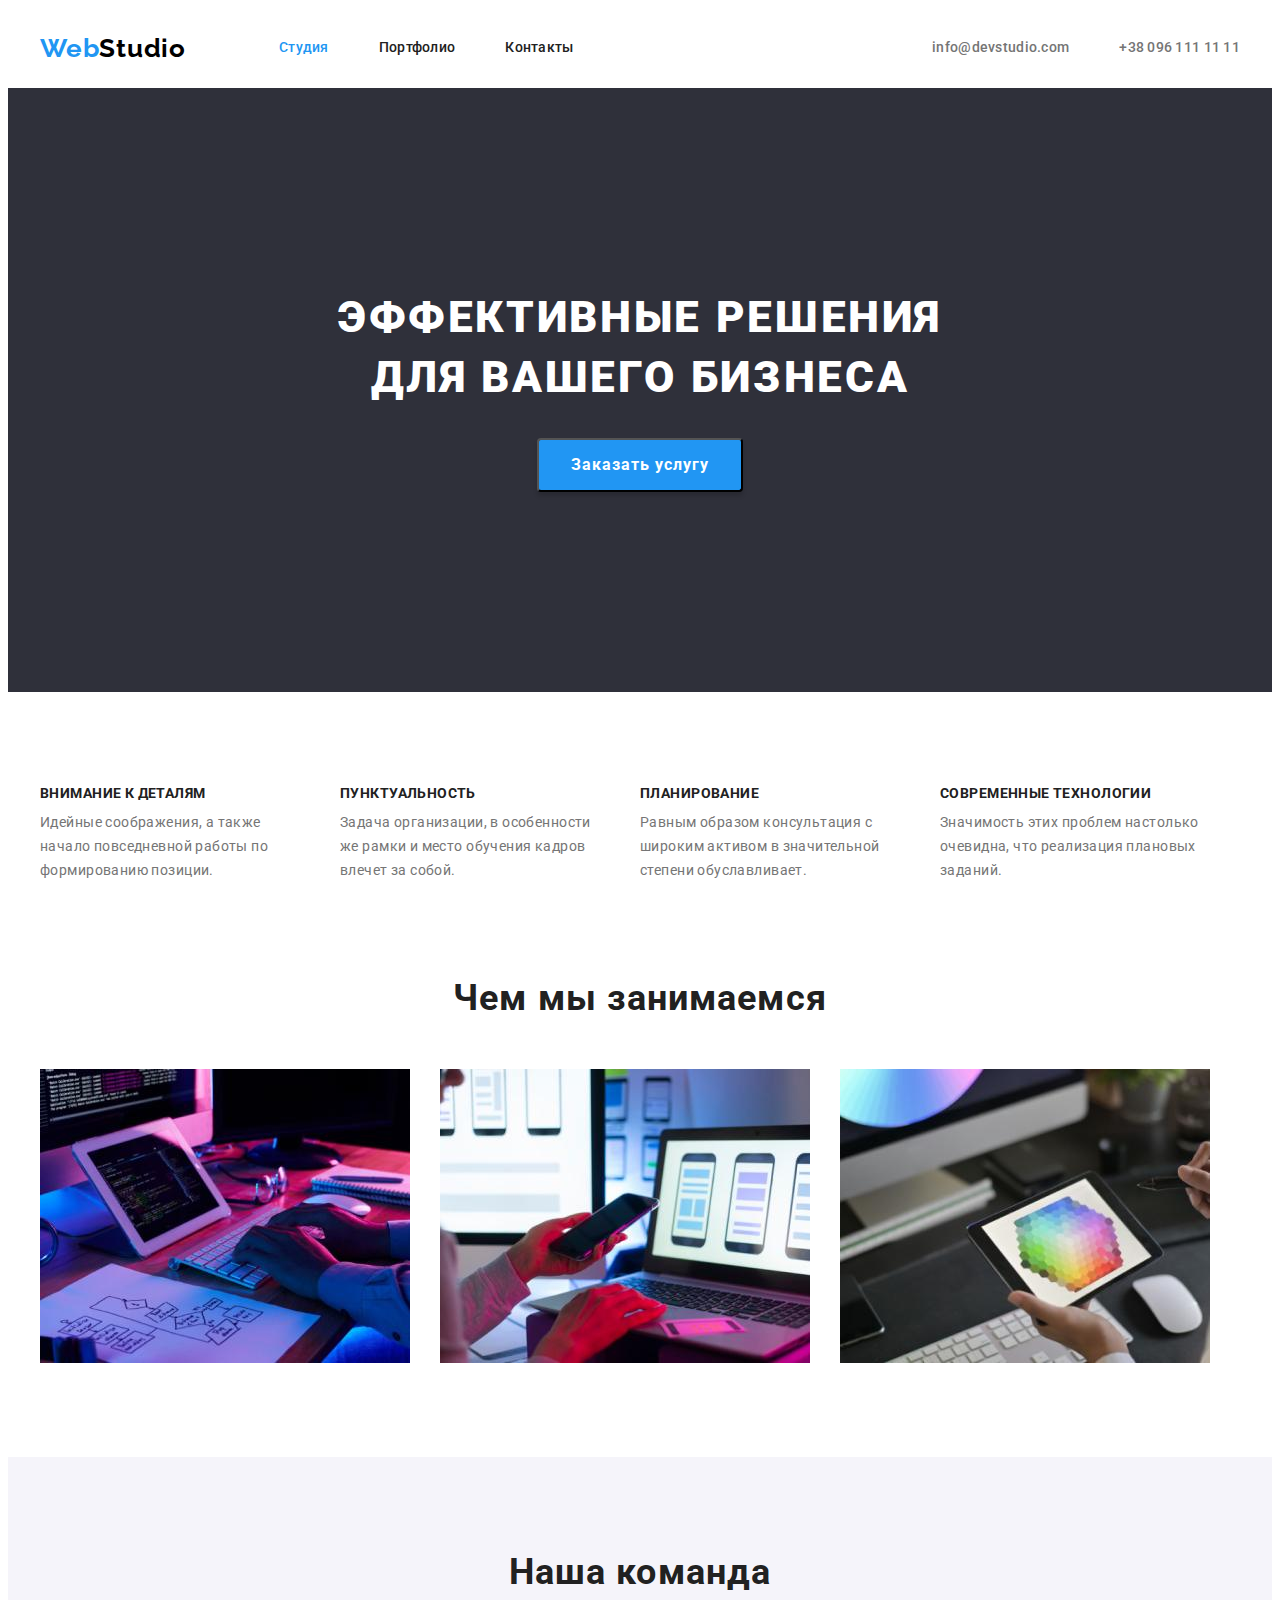
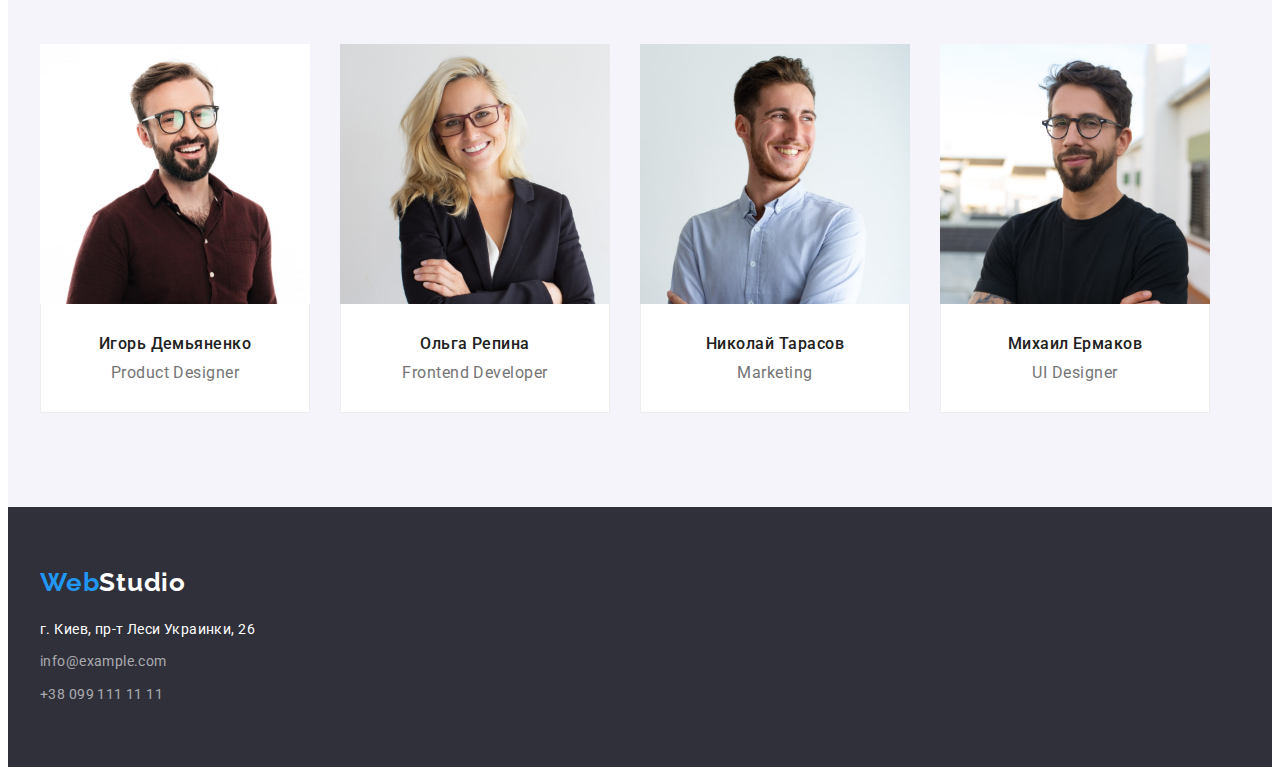
==== index.html @ d0dc1fa3 "add files" ====
<!DOCTYPE html>
<html lang="ru">
<head>
    <meta charset="UTF-8">
    <meta http-equiv="X-UA-Compatible" content="IE=edge">
    <meta name="viewport" content="width=device-width, initial-scale=1.0">
    <title>Document</title>
    <link rel="preconnect" href="https://fonts.googleapis.com">
    <link rel="preconnect" href="https://fonts.gstatic.com" crossorigin>
    <link href="https://fonts.googleapis.com/css2?family=Raleway:wght@700&family=Roboto:wght@400;500;700;900&display=swap" rel="stylesheet">
    <link rel="stylesheet" href="https://cdnjs.cloudflare.com/ajax/libs/modern-normalize/1.1.0/modern-normalize.min.css" integrity="sha512-wpPYUAdjBVSE4KJnH1VR1HeZfpl1ub8YT/NKx4PuQ5NmX2tKuGu6U/JRp5y+Y8XG2tV+wKQpNHVUX03MfMFn9Q==" crossorigin="anonymous" referrerpolicy="no-referrer" />
    <link rel="stylesheet" href="css/styles.css">
</head>
<body>


<!---------------------HEADER---------------------------->


    <header class="header">
        <div class="container header-container">
        <nav class="header-nav">
            <a class="header-logo link" lang="en" href="./"><span class="logo-web">Web</span>Studio</a>
            <ul class="header-list list">
                <li class="header-item">
                    <a class="header-link link current" href="./index.html">Студия</a></li>
                <li class="header-item">
                    <a class="header-link link" href="./portfolio.html">Портфолио</a></li>
                <li class="header-item">
                    <a class="header-link link" href="#0">Контакты</a></li>
            </ul>
        </nav>
        <ul class="list header-adress">
            <li class="header-contacts">
                <a class="header-mail link" href="mailto:info@devstudio.com">info@devstudio.com</a>
            </li>
            <li class="header-contacts">
                <a class="header-tel link" href="tel:+380961111111">+38 096 111 11 11</a>
            </li>
        </ul>
        </div>
    </header>


<!---------------------HERO---------------------------->


<main>
        <section class="hero">
            <div class="container">
                <h1 class="hero-title">Эффективные решения для вашего бизнеса</h1>
                <button class="hero-btn" type="button"><span class="hero-btn-text">Заказать услугу</span></button>
            </div>
        </section>

<!---------------------PECULIARITIES---------------------------->

    <section class="pecu">
        <div class="container">
        <h2 class="visually-hidden">Особенности</h2>
                <ul class="pecu-box list">
                    <li class="pecu-details">
                        <h3 class="pecu-subtitle">Внимание к деталям</h3>
                        <p class="pecu-text">Идейные соображения, а также начало повседневной работы по формированию позиции.</p>
                    </li>
                    <li class="pecu-details">
                        <h3 class="pecu-subtitle">Пунктуальность</h3>
                        <p class="pecu-text">Задача организации, в особенности же рамки и место обучения кадров влечет за собой.</p>
                    </li>
                    <li class="pecu-details">
                        <h3 class="pecu-subtitle">Планирование</h3>
                        <p class="pecu-text">Равным образом консультация с широким активом в значительной степени обуславливает.</p>
                    </li>
                    <li class="pecu-details">
                        <h3 class="pecu-subtitle">Современные технологии</h3>
                        <p class="pecu-text">Значимость этих проблем настолько очевидна, что реализация плановых заданий.</p>
                    </li>
                </ul>
        </div>
    </section>

    <section class="classes">
        <div class="container">
            <h2 class="pecu-title">Чем мы занимаемся</h2>
            <ul class="pecu-photo list">
                <li class="pecu-item">
                    <img src="./images/box1.jpg" alt="Примеры робот"
                    width="370"
                    height="294">
                </li>
                <li class="pecu-item">
                    <img src="./images/box2.jpg" alt="Примеры робот"
                    width="370"
                    height="294">
                </li>
                <li class="pecu-item">
                    <img src="./images/box3.jpg" alt="Примеры робот"
                    width="370"
                    height="294">
                </li>
            </ul>
        </div>
    </section>

<!---------------------TEAM---------------------------->

    <section class="team">
        <div class="container">
            <h2 class="team-title">Наша команда</h2>
            <!-- <div class="team-items"> -->
            <ul class="team-list list">
                <li class="team-photo">
                    <img src="./images/team-card-1.jpg" alt="Фото команды"
                    width="270"
                    height="260">
                    <div class="team-box">
                        <h3 class="team-subtitle">Игорь Демьяненко</h3>
                        <p class="team-text" lang="eu">Product Designer</p>
                    </div>
                </li>
                <li class="team-photo">
                    <img src="./images/team-card-2.jpg" alt="Фото команды"
                    width="270"
                    height="260">
                    <div class="team-box">
                        <h3 class="team-subtitle">Ольга Репина</h3>
                        <p class="team-text" lang="eu">Frontend Developer</p>
                    </div>
                </li>
                <li class="team-photo">
                    <img src="./images/team-card-3.jpg" alt="Фото команды"
                    width="270"
                    height="260">
                    <div class="team-box">
                        <h3 class="team-subtitle">Николай Тарасов</h3>
                        <p class="team-text" lang="eu">Marketing</p>
                    </div>
                </li>
                <li class="team-photo">
                    <img src="./images/team-card-4.jpg" alt="Фото команды"
                    width="270"
                    height="260">
                    <div class="team-box">
                        <h3 class="team-subtitle">Михаил Ермаков</h3>
                        <p class="team-text" lang="eu">UI Designer</p>
                    </div>
                </li>
            </ul>
            <!-- </div> -->
        </div>
    </section>
</main>

<!---------------------FOOTER---------------------------->

<footer class="footer">
    <div class="container footer-container">
        <a class="footer-logo link" lang="en" href="./"><span class="logo-web">Web</span>Studio</a>
        <address>
            <ul class="footer-address list">
                <li class="footer-items">
                    <a class="footer-map link" href="https://goo.gl/maps/rfm62vgh137MeAdR9"
                    target="_blank" rel="noopener noreferrer"
                    >г. Киев, пр-т Леси Украинки, 26</a>
                </li>
                <li class="footer-items">
                    <a class="footer-mail link" href="mailto:info@example.com">info@example.com</a>
                </li>
                <li class="footer-items">
                    <a class="footer-tel link" href="tel:+380991111111">+38 099 111 11 11</a>
                </li>
            </ul>
        </address>
    </div>
</footer>
</body>
</html>
---- css/styles.css ----
:root {
    --main-title-color: #212121;
    --second-title-color: #212121;
    --main-text-color: #757575;
    --accent-color: #2196F3;
    --border-color: #EEEEEE;
    --white-color: #FFFFFF;
}

p, h1, h2, h3, h4, h5, h6 {
    margin: 0;
}

ul {
    margin: 0;
    padding: 0;
}

img {
    display: block;
}

.container {
    width: 1200px;
    padding-left: 15px;
    padding-right: 15px;
    margin: 0 auto;
}

body {
    font-family: "Roboto", sans-serif;
}

.list {
    list-style: none;
}

.link {
    text-decoration: none;
}

.visually-hidden {
    position: absolute;
    white-space: nowrap;
    width: 1px;
    height: 1px;
    overflow: hidden;
    border: 0;
    padding: 0;
    clip: rect(0 0 0 0);
    clip-path: inset(50%);
    margin: -1px;
}


/* -----------------------HEADER--------------------- */

.header-nav {
    display: flex;
    align-items: center;
}

.header-container {
    display: flex;
}

.header-adress {
    display: flex;
    align-items: center;
    margin-left: auto;
}

.header-logo {
    margin-right: 93px;
    font-family: Raleway;
    font-weight: 700;
    font-size: 26px;
    line-height: 1.19;
    letter-spacing: 0.03em;
    color: #000000;
}

.logo-web {
    color: #2196F3;
}

.header-item:not(:last-child) {
    margin-right: 50px;
}

.header-list {
    display: flex;
    font-weight: 500;
    font-size: 14px;
    line-height: 1.14;
    letter-spacing: 0.02em;
    color: var(--second-title-color);
}

.header-link {
    font-weight: 500;
    font-size: 14px;
    line-height: 1.14;
    letter-spacing: 0.02em;
    color: var(--second-title-color);
    display: block;
    padding-top: 32px;
    padding-bottom: 32px;
}

.header-link.current {
    color: var(--accent-color);
}

.header-link:hover,
.header-link:focus {
    color: var(--accent-color);
}

.header-contacts:not(:last-child) {
    margin-right: 50px;
}

.header-mail {
    font-style: normal;
    font-weight: 500;
    font-size: 14px;
    line-height: 1.14;
    letter-spacing: 0.02em;
    color: var(--main-text-color);
    display: block;
    padding-top: 32px;
    padding-bottom: 32px;
}

.header-mail:hover,
.header-mail:focus {
    color: var(--accent-color);
}

.header-tel {
    font-style: normal;
    font-weight: 500;
    font-size: 14px;
    line-height: 1.14;
    letter-spacing: 0.02em;
    color: var(--main-text-color);
    display: block;
    padding-top: 32px;
    padding-bottom: 32px;
}

.header-tel:hover,
.header-tel:focus {
    color: var(--accent-color);
}

    
/* -----------------------HERO--------------------- */


.hero {
    background-color: #2F303A;
    padding-top: 200px;
    padding-bottom: 200px;
    text-align: center;
}

.hero-title {
    width: 696px;
    margin: 0 auto;
    margin-bottom: 30px;
    font-weight: 900;
    font-size: 44px;
    line-height: 1.36;
    text-align: center;
    letter-spacing: 0.06em;
    text-transform: uppercase;
    color: var(--white-color);
}

.hero-btn {
    padding: 10px 32px;
    font-family: inherit;
    cursor: pointer;
    background: #2196F3;
    box-shadow: 0px 4px 4px rgba(0, 0, 0, 0.15);
    border-radius: 4px;
}

.hero-btn-text {
    font-weight: 700;
    font-size: 16px;
    line-height: 1.87;
    align-items: center;
    text-align: center;
    letter-spacing: 0.06em;
    color: var(--white-color);
}

.hero-btn:hover,
.hero-btn:focus {
    background: #188CE8;
}


/* -----------------------PECULIARITIES--------------------- */

.pecu {
    padding-top: 94px;
}

.pecu-box {
    display: flex;
    flex-direction: row;
}

.pecu-box:not(:last-child) {
    margin-right: 30px;
}

.pecu-details {
    width: 270px;
}

.pecu-details:not(:last-child) {
    margin-right: 30px;
}

.pecu-subtitle {
    margin-bottom: 10px;
    font-weight: 700;
    font-size: 14px;
    line-height: 1.14;
    letter-spacing: 0.03em;
    text-transform: uppercase;
    color: var(--second-title-color);
}

.pecu-text {
    font-weight: 400;
    font-size: 14px;
    line-height: 1.71;
    letter-spacing: 0.03em;
    color: var(--main-text-color);
}

.classes {
    padding-top: 94px;
    padding-bottom: 94px;
}
.pecu-title {
    margin-bottom: 50px;
    font-weight: 700;
    font-size: 36px;
    line-height: 1.17;
    text-align: center;
    letter-spacing: 0.03em;
    color: var(--main-title-color);
}

.pecu-photo {
    display: flex;
}

.pecu-item:not(:last-child) {
    margin-right: 30px;
}

/* -----------------------TEAM--------------------- */


.team {
    background-color: #F5F4FA;
    padding-top: 94px;
    padding-bottom: 94px;
}

.team-title {
    align-items: center;
    font-weight: bold;
    font-size: 36px;
    line-height: 1.17;
    text-align: center;
    letter-spacing: 0.03em;
    color: var(--main-title-color);
    margin-bottom: 50px;
}

.team-list {
    display: flex;
}

.team-photo {
    width: 270px;
    background: var(--white-color);

}

.team-photo:not(:last-child) {
    margin-right: 30px;
}

.team-box {
    padding-top: 30px;
    padding-bottom: 30px;
    flex-direction: column;
    border-left: 1px solid var(--border-color);
    border-right: 1px solid var(--border-color);
    border-bottom: 1px solid var(--border-color);
}

.team-subtitle {
    text-align: center;
    margin-bottom: 10px;
    font-weight: 500;
    font-size: 16px;
    line-height: 1.19;
    letter-spacing: 0.03em;
    color: var(--second-title-color);
}

.team-text {
    text-align: center;
    font-weight: 400;
    font-size: 16px;
    line-height: 1.19;
    letter-spacing: 0.03em;
    color: var(--main-text-color);
}


/* -----------------------FOOTER--------------------- */


footer { 
    background: #2F303A;
    padding-top: 60px;
    padding-bottom: 60px;
}

.footer-logo {
    display: block;
    margin-bottom: 20px;
    font-family: Raleway;
    font-weight: 700;
    font-size: 26px;
    line-height: 1.19;
    letter-spacing: 0.03em;
    color: var(--white-color);
}

.logo-web {
    font-family: Raleway;
    font-weight: 700;
    font-size: 26px;
    line-height: 1.19;
    letter-spacing: 0.03em;
    color: #2196F3;
}

.footer-address a:hover,
.footer-address a:focus {
    color: var(--accent-color);
}

.footer-items:not(:last-child) {
    margin-bottom: 9px;
}

.footer-map {
    font-style: normal;
    font-weight: 400;
    font-size: 14px;
    line-height: 1.71;
    letter-spacing: 0.03em;
    color: var(--white-color);
}

.footer-mail {
    font-style: normal;
    font-weight: 400;
    font-size: 14px;
    line-height: 1.71;
    letter-spacing: 0.03em;
    color: rgba(255, 255, 255, 0.6);
}

.footer-tel {
    font-style: normal;
    font-weight: 400;
    font-size: 14px;
    line-height: 1.71;
    letter-spacing: 0.03em;
    color: rgba(255, 255, 255, 0.6);
}


/* -----------------------LIST TWO--------------------- */
/* -----------------------PORTFOLIO--------------------- */

.portfolio {
    padding-top: 94px;
    padding-bottom: 94px;
}

.portfolio-list {
    display: flex;
    justify-content: center;
    margin-bottom: 50px;
}

.btn-item:not(:last-child) {
    margin-right: 8px;
}
.portfolio-btn {
    padding: 6px 22px;
    font-family: inherit;
    cursor: pointer;
    background: #F5F4FA;
    border-radius: 4px;

    font-weight: 500;
    font-size: 16px;
    line-height: 1.62;
    text-align: center;
    letter-spacing: 0.03em;
    color: #212121;
}

.portfolio-btn:hover,
.portfolio-btn:focus {
    background: var(--accent-color);
    color: var(--white-color);
}

.portfolio-photo-list {
    display: flex;
    flex-wrap: wrap;
    margin-top: -30px;
    margin-left: -30px;
}

.portfolio-photo {
    flex-basis: calc((100% - 3 * 30px) / 3);
    margin-top: 30px;
    margin-left: 30px;
    width: 370px;
    background: var(--white-color);
}

.portfolio-items {
    padding: 24px 20px;
    border-left: 1px solid var(--border-color);
    border-right: 1px solid var(--border-color);
    border-bottom: 1px solid var(--border-color);
}

.portfolio-title {
    font-weight: 700;
    font-size: 18px;
    line-height: 2;
    letter-spacing: 0.06em;
    color:var(--main-title-color);
}

.portfolio-text {
    margin-top: 4px;
    font-weight: 400;
    font-size: 16px;
    line-height: 1.87;
    letter-spacing: 0.03em;
    color: var(--main-text-color);
}
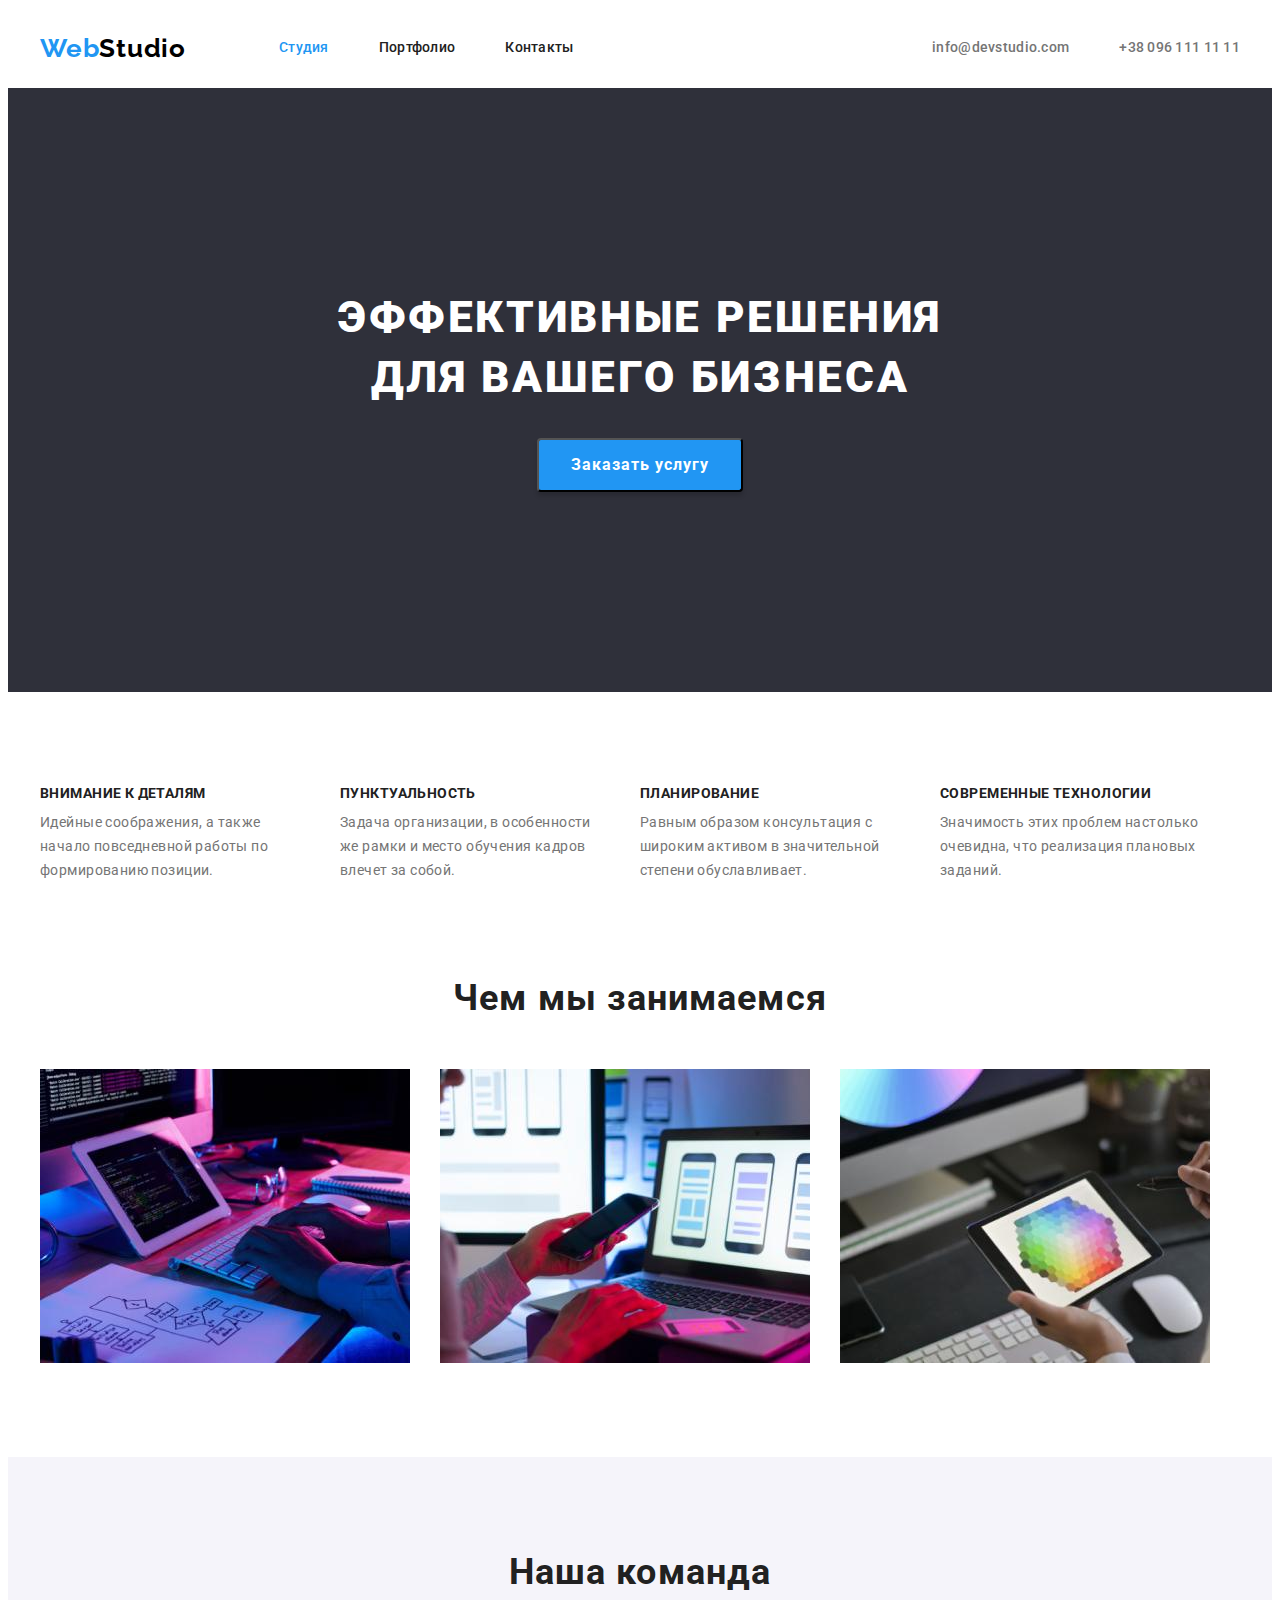
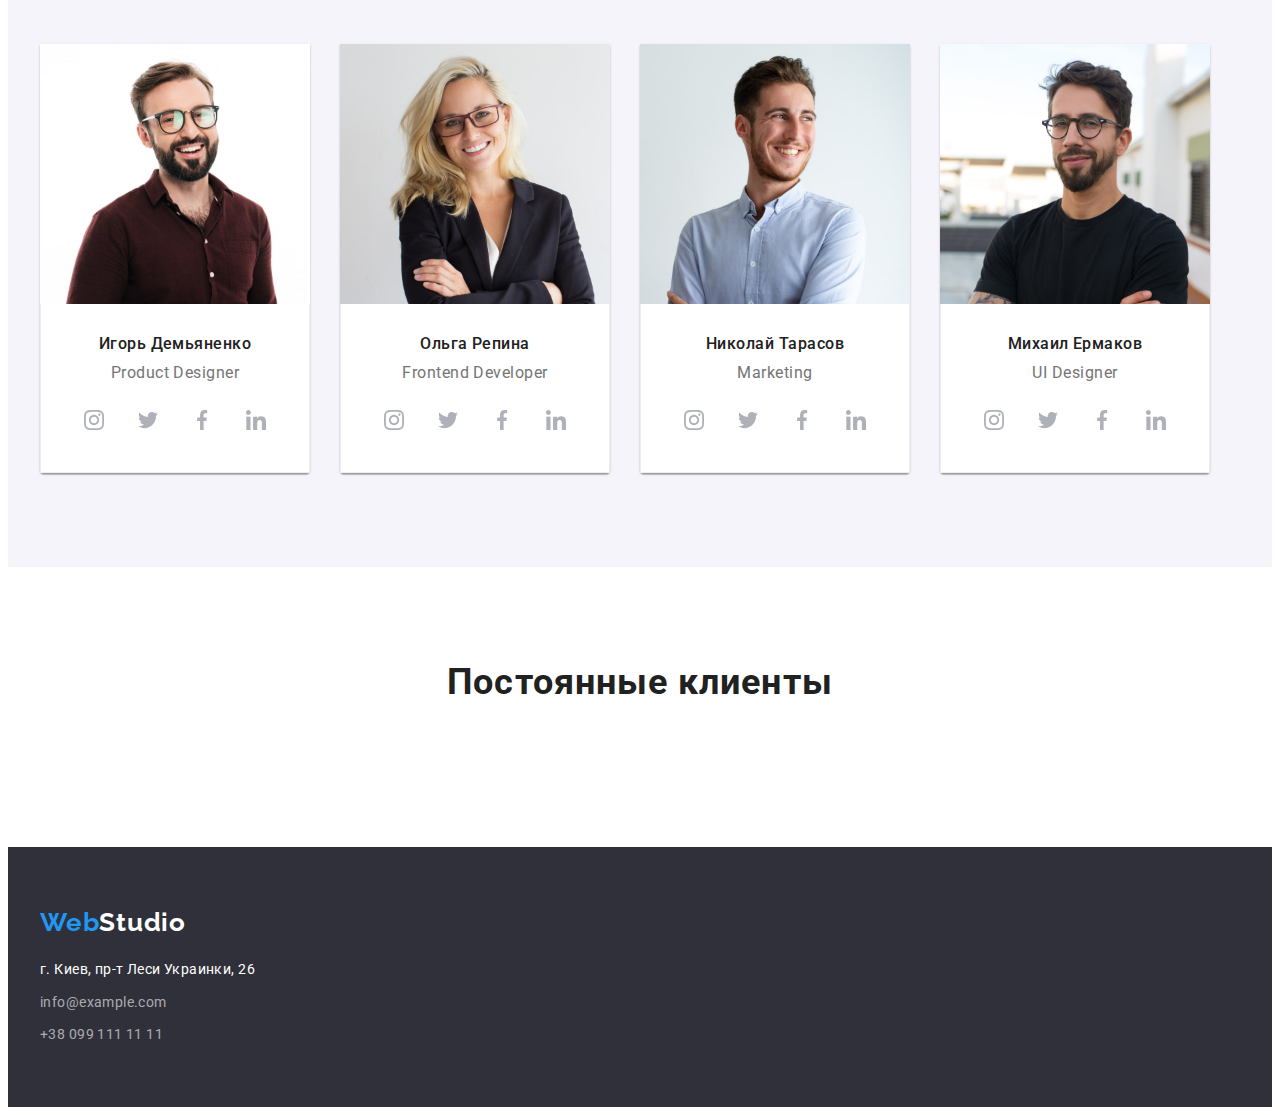
==== commit b3618081: "add social icon" ====
--- a/index.html
+++ b/index.html
@@ -107,7 +107,6 @@
     <section class="team">
         <div class="container">
             <h2 class="team-title">Наша команда</h2>
-            <!-- <div class="team-items"> -->
             <ul class="team-list list">
                 <li class="team-photo">
                     <img src="./images/team-card-1.jpg" alt="Фото команды"
@@ -116,6 +115,36 @@
                     <div class="team-box">
                         <h3 class="team-subtitle">Игорь Демьяненко</h3>
                         <p class="team-text" lang="eu">Product Designer</p>
+                        <ul class="team-social-list list">
+                            <li class="team-social-item">
+                                <a href="" class="team-social-link link">
+                                    <svg class="team-social-icon" width="20" height="20">
+                                        <use href="./images/icons.svg#icon-instagram"></use>
+                                    </svg>
+                                </a>
+                            </li>
+                            <li class="team-social-item">
+                                <a href="" class="team-social-link link">
+                                    <svg class="team-social-icon" width="20" height="20">
+                                        <use href="./images/icons.svg#icon-twitter"></use>
+                                    </svg>
+                                </a>
+                            </li>
+                            <li class="team-social-item">
+                                <a href="" class="team-social-link link">
+                                    <svg class="team-social-icon" width="20" height="20">
+                                        <use href="./images/icons.svg#icon-facebook"></use>
+                                    </svg>
+                                </a>
+                            </li>
+                            <li class="team-social-item">
+                                <a href="" class="team-social-link link">
+                                    <svg class="team-social-icon" width="20" height="20">
+                                        <use href="./images/icons.svg#icon-linkedin"></use>
+                                    </svg>
+                                </a>
+                            </li>
+                        </ul>
                     </div>
                 </li>
                 <li class="team-photo">
@@ -125,6 +154,36 @@
                     <div class="team-box">
                         <h3 class="team-subtitle">Ольга Репина</h3>
                         <p class="team-text" lang="eu">Frontend Developer</p>
+                        <ul class="team-social-list list">
+                            <li class="team-social-item">
+                                <a href="" class="team-social-link link">
+                                    <svg class="team-social-icon" width="20" height="20">
+                                        <use href="./images/icons.svg#icon-instagram"></use>
+                                    </svg>
+                                </a>
+                            </li>
+                            <li class="team-social-item">
+                                <a href="" class="team-social-link link">
+                                    <svg class="team-social-icon" width="20" height="20">
+                                        <use href="./images/icons.svg#icon-twitter"></use>
+                                    </svg>
+                                </a>
+                            </li>
+                            <li class="team-social-item">
+                                <a href="" class="team-social-link link">
+                                    <svg class="team-social-icon" width="20" height="20">
+                                        <use href="./images/icons.svg#icon-facebook"></use>
+                                    </svg>
+                                </a>
+                            </li>
+                            <li class="team-social-item">
+                                <a href="" class="team-social-link link">
+                                    <svg class="team-social-icon" width="20" height="20">
+                                        <use href="./images/icons.svg#icon-linkedin"></use>
+                                    </svg>
+                                </a>
+                            </li>
+                        </ul>
                     </div>
                 </li>
                 <li class="team-photo">
@@ -134,6 +193,36 @@
                     <div class="team-box">
                         <h3 class="team-subtitle">Николай Тарасов</h3>
                         <p class="team-text" lang="eu">Marketing</p>
+                        <ul class="team-social-list list">
+                            <li class="team-social-item">
+                                <a href="" class="team-social-link link">
+                                    <svg class="team-social-icon" width="20" height="20">
+                                        <use href="./images/icons.svg#icon-instagram"></use>
+                                    </svg>
+                                </a>
+                            </li>
+                            <li class="team-social-item">
+                                <a href="" class="team-social-link link">
+                                    <svg class="team-social-icon" width="20" height="20">
+                                        <use href="./images/icons.svg#icon-twitter"></use>
+                                    </svg>
+                                </a>
+                            </li>
+                            <li class="team-social-item">
+                                <a href="" class="team-social-link link">
+                                    <svg class="team-social-icon" width="20" height="20">
+                                        <use href="./images/icons.svg#icon-facebook"></use>
+                                    </svg>
+                                </a>
+                            </li>
+                            <li class="team-social-item">
+                                <a href="" class="team-social-link link">
+                                    <svg class="team-social-icon" width="20" height="20">
+                                        <use href="./images/icons.svg#icon-linkedin"></use>
+                                    </svg>
+                                </a>
+                            </li>
+                        </ul>
                     </div>
                 </li>
                 <li class="team-photo">
@@ -143,10 +232,53 @@
                     <div class="team-box">
                         <h3 class="team-subtitle">Михаил Ермаков</h3>
                         <p class="team-text" lang="eu">UI Designer</p>
+                        <ul class="team-social-list list">
+                            <li class="team-social-item">
+                                <a href="" class="team-social-link link">
+                                    <svg class="team-social-icon" width="20" height="20">
+                                        <use href="./images/icons.svg#icon-instagram"></use>
+                                    </svg>
+                                </a>
+                            </li>
+                            <li class="team-social-item">
+                                <a href="" class="team-social-link link">
+                                    <svg class="team-social-icon" width="20" height="20">
+                                        <use href="./images/icons.svg#icon-twitter"></use>
+                                    </svg>
+                                </a>
+                            </li>
+                            <li class="team-social-item">
+                                <a href="" class="team-social-link link">
+                                    <svg class="team-social-icon" width="20" height="20">
+                                        <use href="./images/icons.svg#icon-facebook"></use>
+                                    </svg>
+                                </a>
+                            </li>
+                            <li class="team-social-item">
+                                <a href="" class="team-social-link link">
+                                    <svg class="team-social-icon" width="20" height="20">
+                                        <use href="./images/icons.svg#icon-linkedin"></use>
+                                    </svg>
+                                </a>
+                            </li>
+                        </ul>
                     </div>
                 </li>
             </ul>
-            <!-- </div> -->
+        </div>
+    </section>
+
+
+    <!---------------------CLIENTS---------------------------->
+    
+    <section class="clients">
+        <div class="container">
+            <h2 class="clients-title">Постоянные клиенты</h2>
+            <ul class="list">
+                <li>
+    
+                </li>
+            </ul>
         </div>
     </section>
 </main>
--- a/css/styles.css
+++ b/css/styles.css
@@ -161,6 +161,14 @@
 
 .hero {
     background-color: #2F303A;
+    background-image: linear-gradient(
+    rgba(47, 48, 58, 0.4),
+    rgba(47, 48, 58, 0.4)), url(../images/hero.jpg);
+    background-repeat: no-repeat;
+    background-position: center;
+    background-size: cover;
+    flex-grow: 1;
+
     padding-top: 200px;
     padding-bottom: 200px;
     text-align: center;
@@ -295,6 +303,8 @@
     width: 270px;
     background: var(--white-color);
 
+    box-shadow: 0px 1px 3px rgba(0, 0, 0, 0.12), 0px 1px 1px rgba(0, 0, 0, 0.14), 0px 2px 1px rgba(0, 0, 0, 0.2);
+    border-radius: 0px 0px 4px 4px;
 }
 
 .team-photo:not(:last-child) {
@@ -327,8 +337,63 @@
     line-height: 1.19;
     letter-spacing: 0.03em;
     color: var(--main-text-color);
-}
-
+
+    margin-bottom: 16px;
+}
+
+.team-social-list {
+    display: flex;
+    justify-content: center;
+}
+
+.team-social-item {
+    width: 44px;
+    height: 44px;
+}
+
+.team-social-item:not(:last-child) {
+    margin-right: 10px;
+}
+
+.team-social-link {
+    width: 100%;
+    height: 100%;
+    border-radius: 50%;
+    display: flex;
+    align-items: center;
+    justify-content: center;
+}
+
+.team-social-icon {
+    fill: #AFB1B8;
+}
+
+.team-social-link:hover,
+.team-social-link:focus {
+    background-color: var(--accent-color);
+}
+
+.team-social-link:hover .team-social-icon,
+.team-social-link:focus .team-social-icon {
+    fill: var(--white-color);
+}
+
+/* -----------------------CLIENTS--------------------- */
+
+.clients {
+    padding-top: 94px;
+    padding-bottom: 94px;
+}
+
+.clients-title {
+    font-weight: bold;
+    font-size: 36px;
+    line-height: 1.17;
+    text-align: center;
+    letter-spacing: 0.03em;
+    color: var(--main-title-color);
+    margin-bottom: 50px;
+}
 
 /* -----------------------FOOTER--------------------- */
 
@@ -432,6 +497,9 @@
 .portfolio-btn:focus {
     background: var(--accent-color);
     color: var(--white-color);
+
+    box-shadow: 0px 3px 1px rgba(0, 0, 0, 0.1), 0px 1px 2px rgba(0, 0, 0, 0.08), 0px 2px 2px rgba(0, 0, 0, 0.12);
+    border-radius: 4px;
 }
 
 .portfolio-photo-list {
@@ -449,6 +517,10 @@
     background: var(--white-color);
 }
 
+.portfolio-photo:hover {
+    box-shadow: 0px 1px 1px rgba(0, 0, 0, 0.12), 0px 4px 4px rgba(0, 0, 0, 0.06), 1px 4px 6px rgba(0, 0, 0, 0.16);
+}
+
 .portfolio-items {
     padding: 24px 20px;
     border-left: 1px solid var(--border-color);
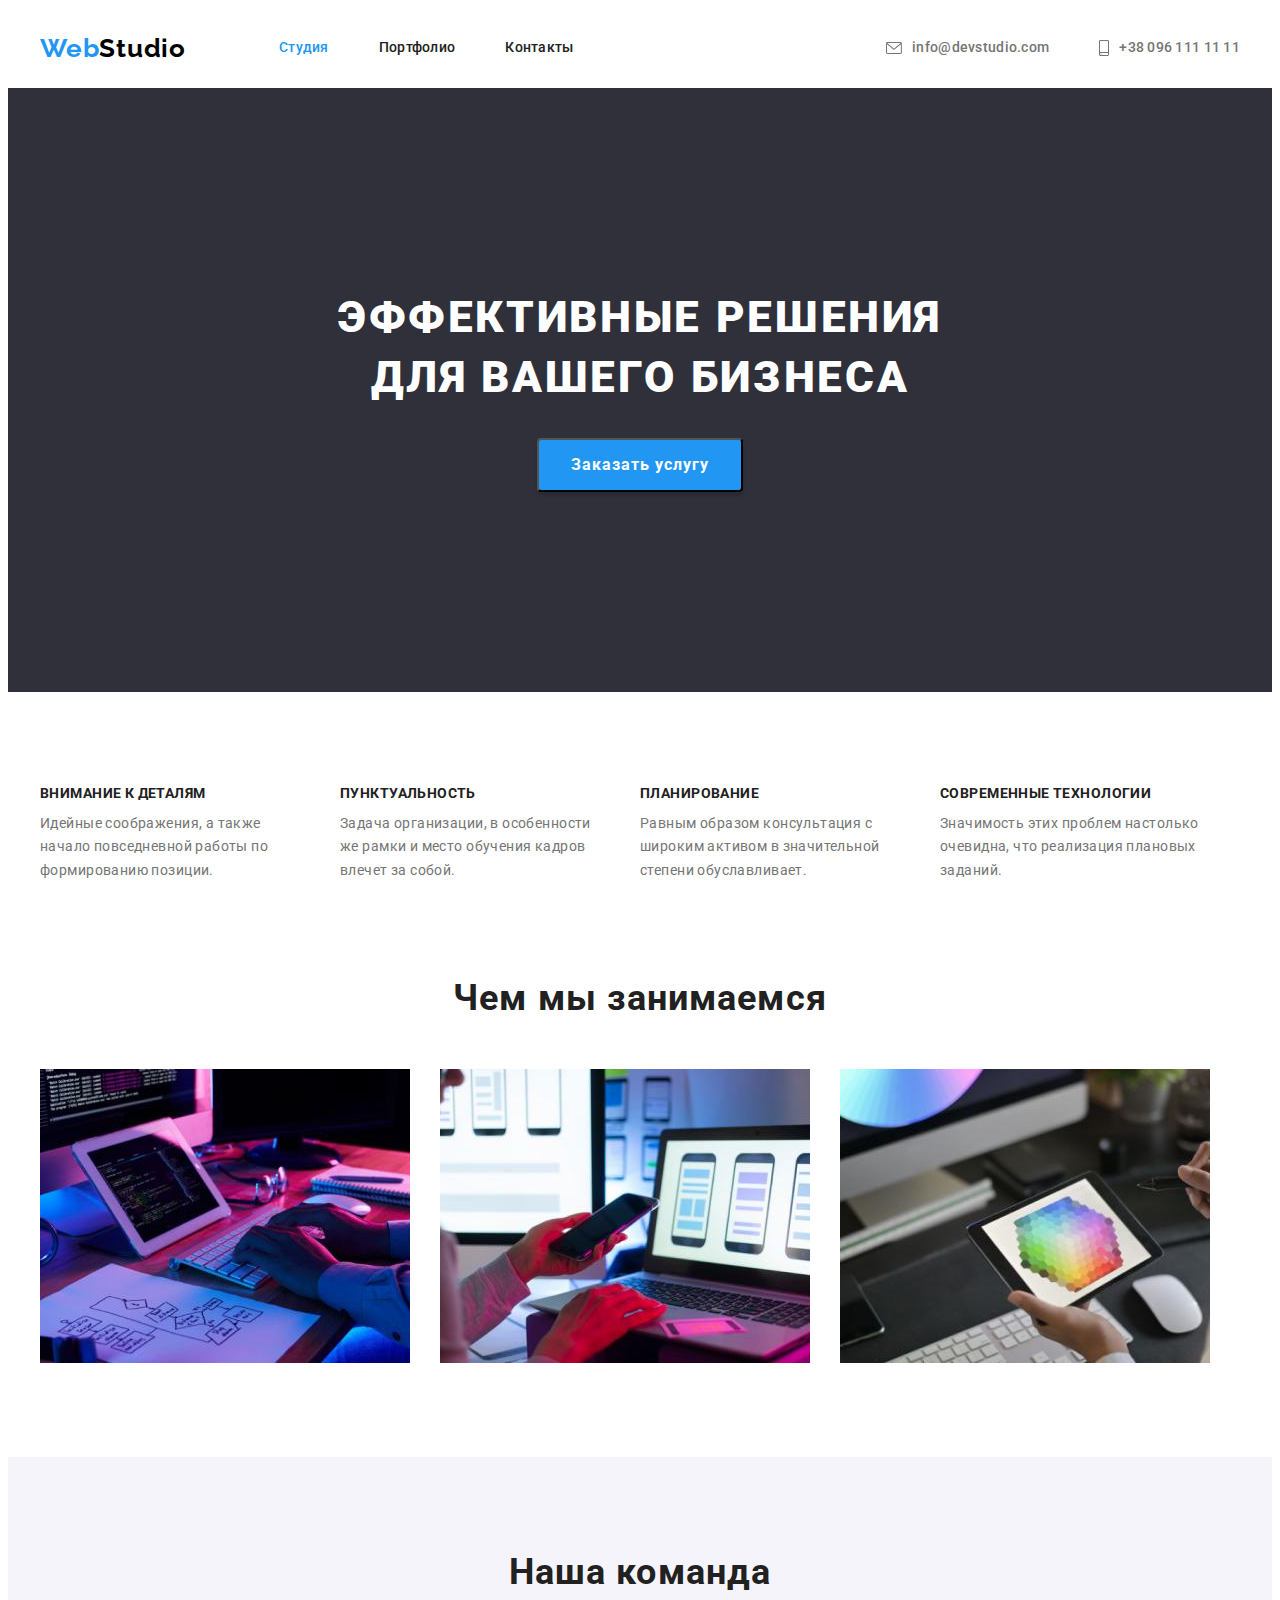
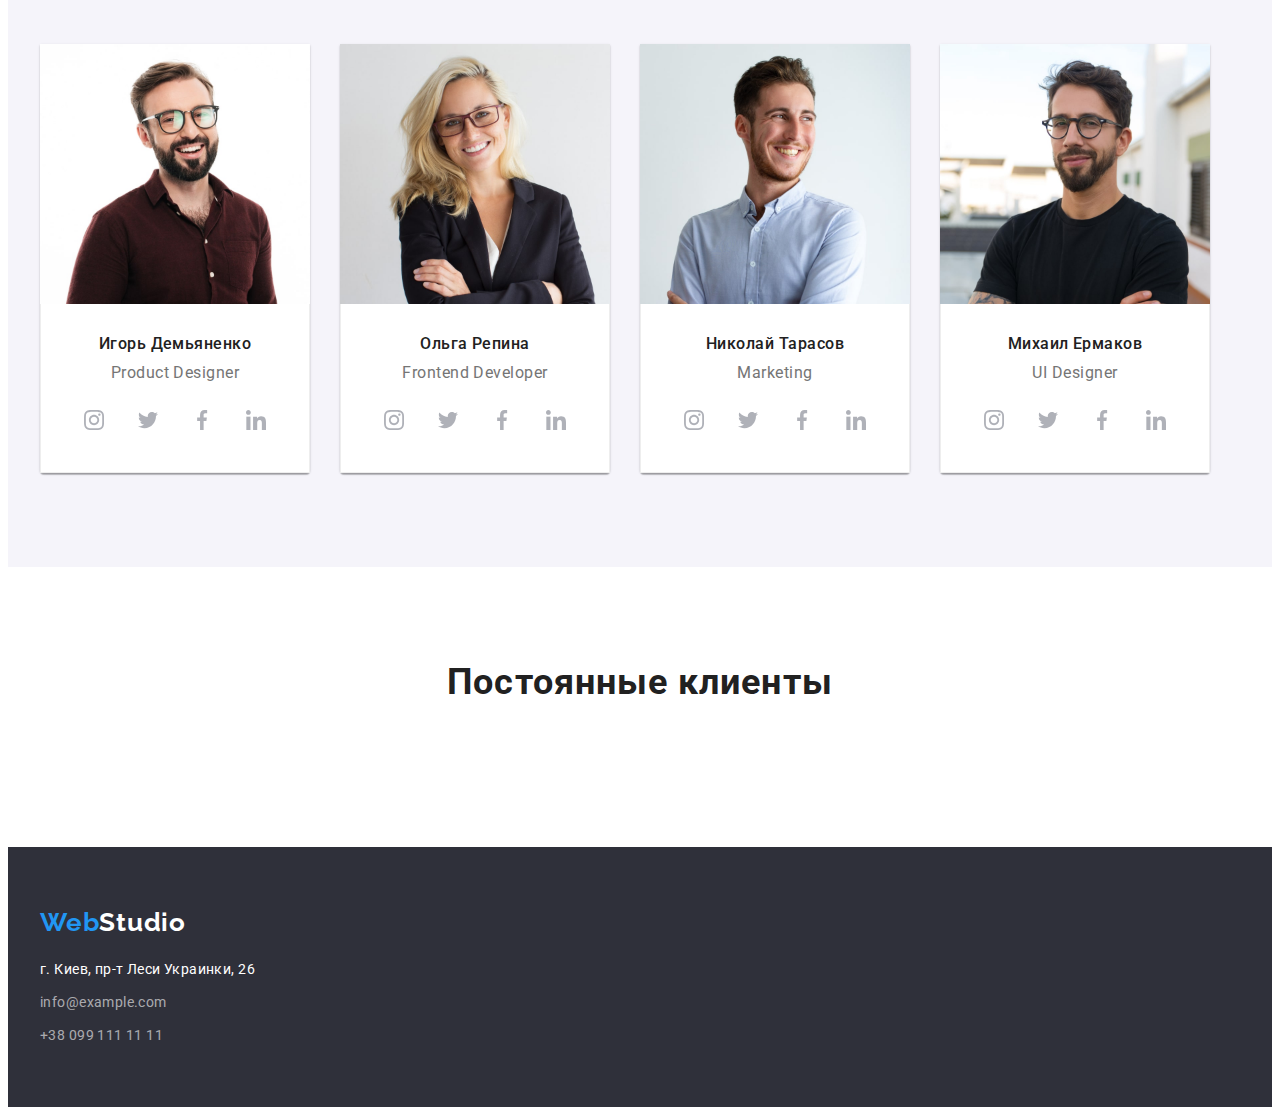
==== commit c9eb37aa: "add header icon" ====
--- a/index.html
+++ b/index.html
@@ -32,10 +32,18 @@
         </nav>
         <ul class="list header-adress">
             <li class="header-contacts">
-                <a class="header-mail link" href="mailto:info@devstudio.com">info@devstudio.com</a>
+                <a class="header-mail link" href="mailto:info@devstudio.com">
+                    <svg class="header-mail-icons" width="16" height="12">
+                        <use href="/images/icons.svg#icon-mail"></use>
+                    </svg>
+                    info@devstudio.com</a>
             </li>
             <li class="header-contacts">
-                <a class="header-tel link" href="tel:+380961111111">+38 096 111 11 11</a>
+                <a class="header-tel link" href="tel:+380961111111">
+                    <svg class="header-tel-icons" width="10" height="16">
+                        <use href="./images/icons.svg#icon-smartphone"></use>
+                    </svg>
+                    +38 096 111 11 11</a>
             </li>
         </ul>
         </div>
@@ -270,7 +278,7 @@
 
 
     <!---------------------CLIENTS---------------------------->
-    
+
     <section class="clients">
         <div class="container">
             <h2 class="clients-title">Постоянные клиенты</h2>
--- a/css/styles.css
+++ b/css/styles.css
@@ -128,9 +128,17 @@
     line-height: 1.14;
     letter-spacing: 0.02em;
     color: var(--main-text-color);
-    display: block;
+
+    display: flex;
+    align-items: center;
+    justify-content: center;
     padding-top: 32px;
     padding-bottom: 32px;
+}
+
+.header-mail-icons {
+    margin-right: 10px;
+    fill: var(--main-text-color);
 }
 
 .header-mail:hover,
@@ -138,6 +146,11 @@
     color: var(--accent-color);
 }
 
+.header-mail:hover .header-mail-icons,
+.header-mail:focus .header-mail-icons {
+    fill: var(--accent-color);
+}
+
 .header-tel {
     font-style: normal;
     font-weight: 500;
@@ -145,14 +158,27 @@
     line-height: 1.14;
     letter-spacing: 0.02em;
     color: var(--main-text-color);
-    display: block;
+
+    display: flex;
+    align-items: center;
+    justify-content: center;
     padding-top: 32px;
     padding-bottom: 32px;
+}
+
+.header-tel-icons {
+    fill: var(--main-text-color);
+    margin-right: 10px;
 }
 
 .header-tel:hover,
 .header-tel:focus {
     color: var(--accent-color);
+}
+
+.header-tel:hover .header-tel-icons,
+.header-tel:focus .header-tel-icons {
+    fill: var(--accent-color);
 }
 
     
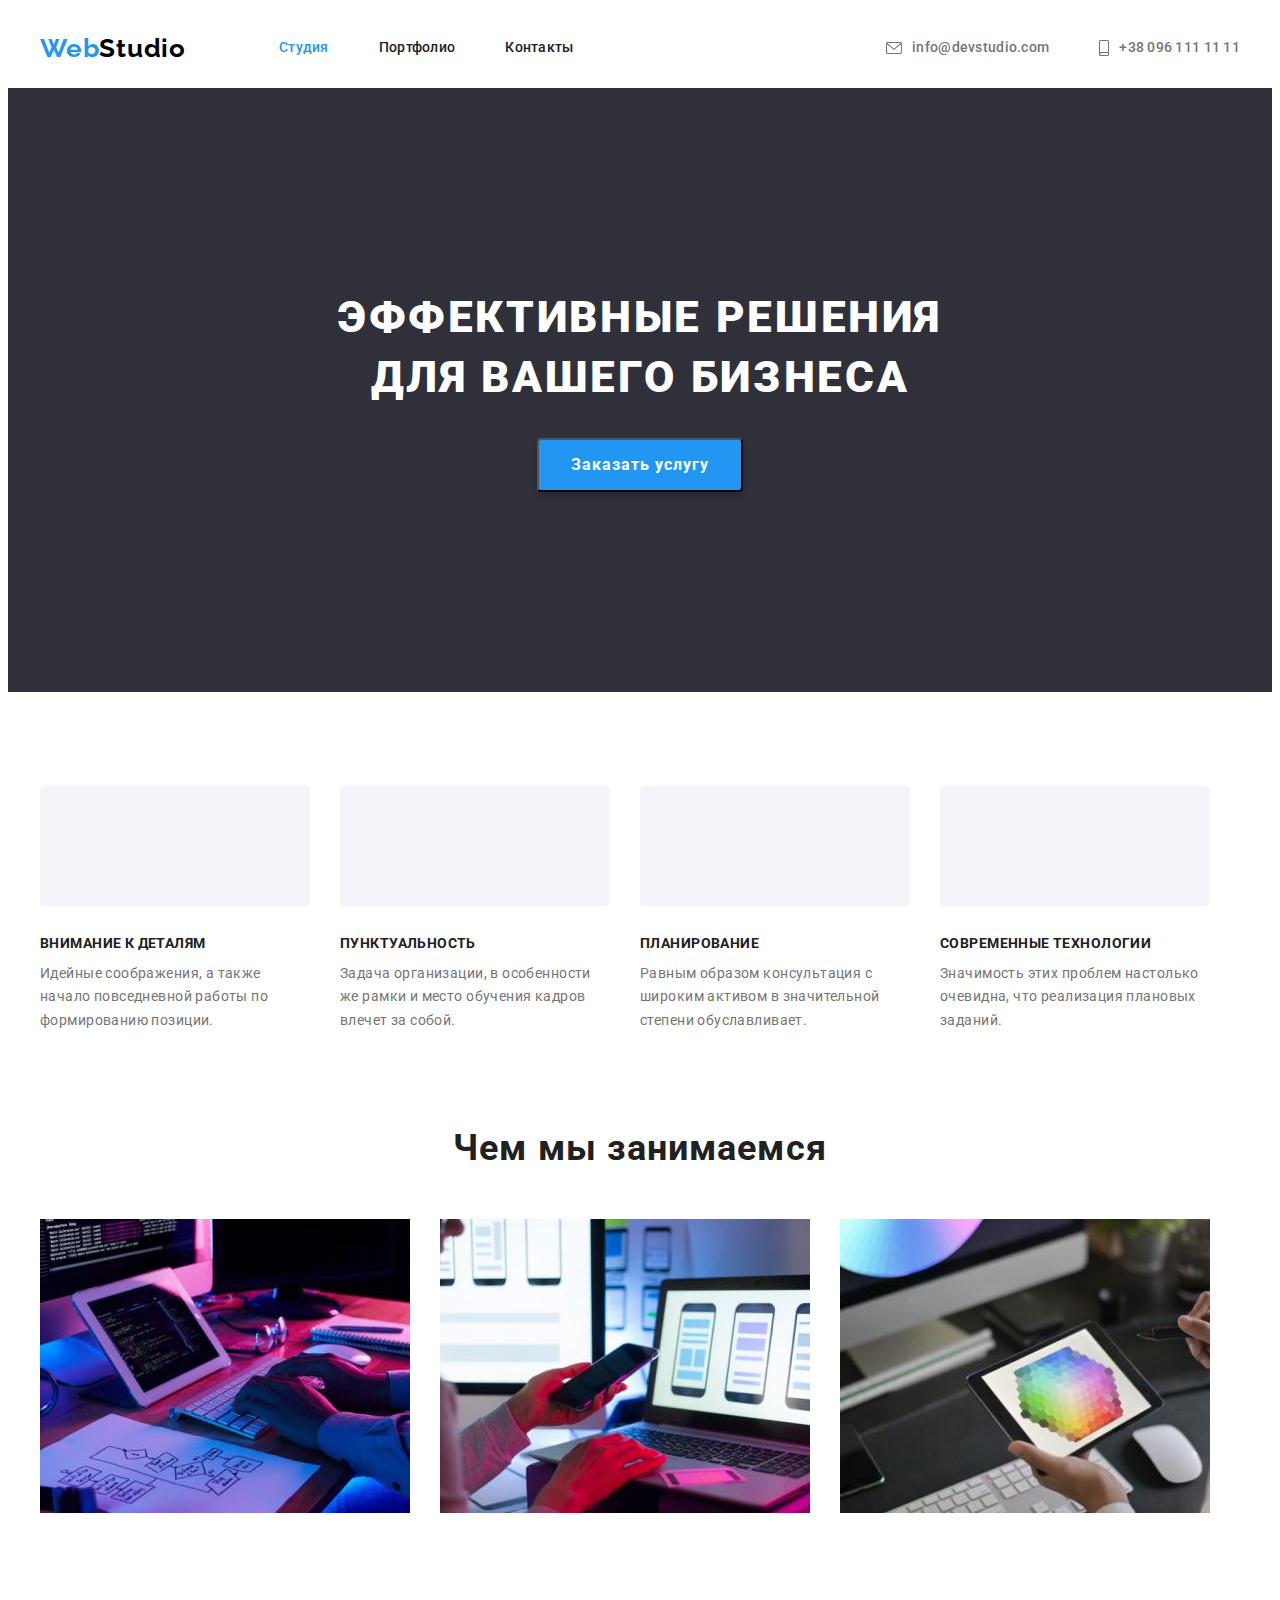
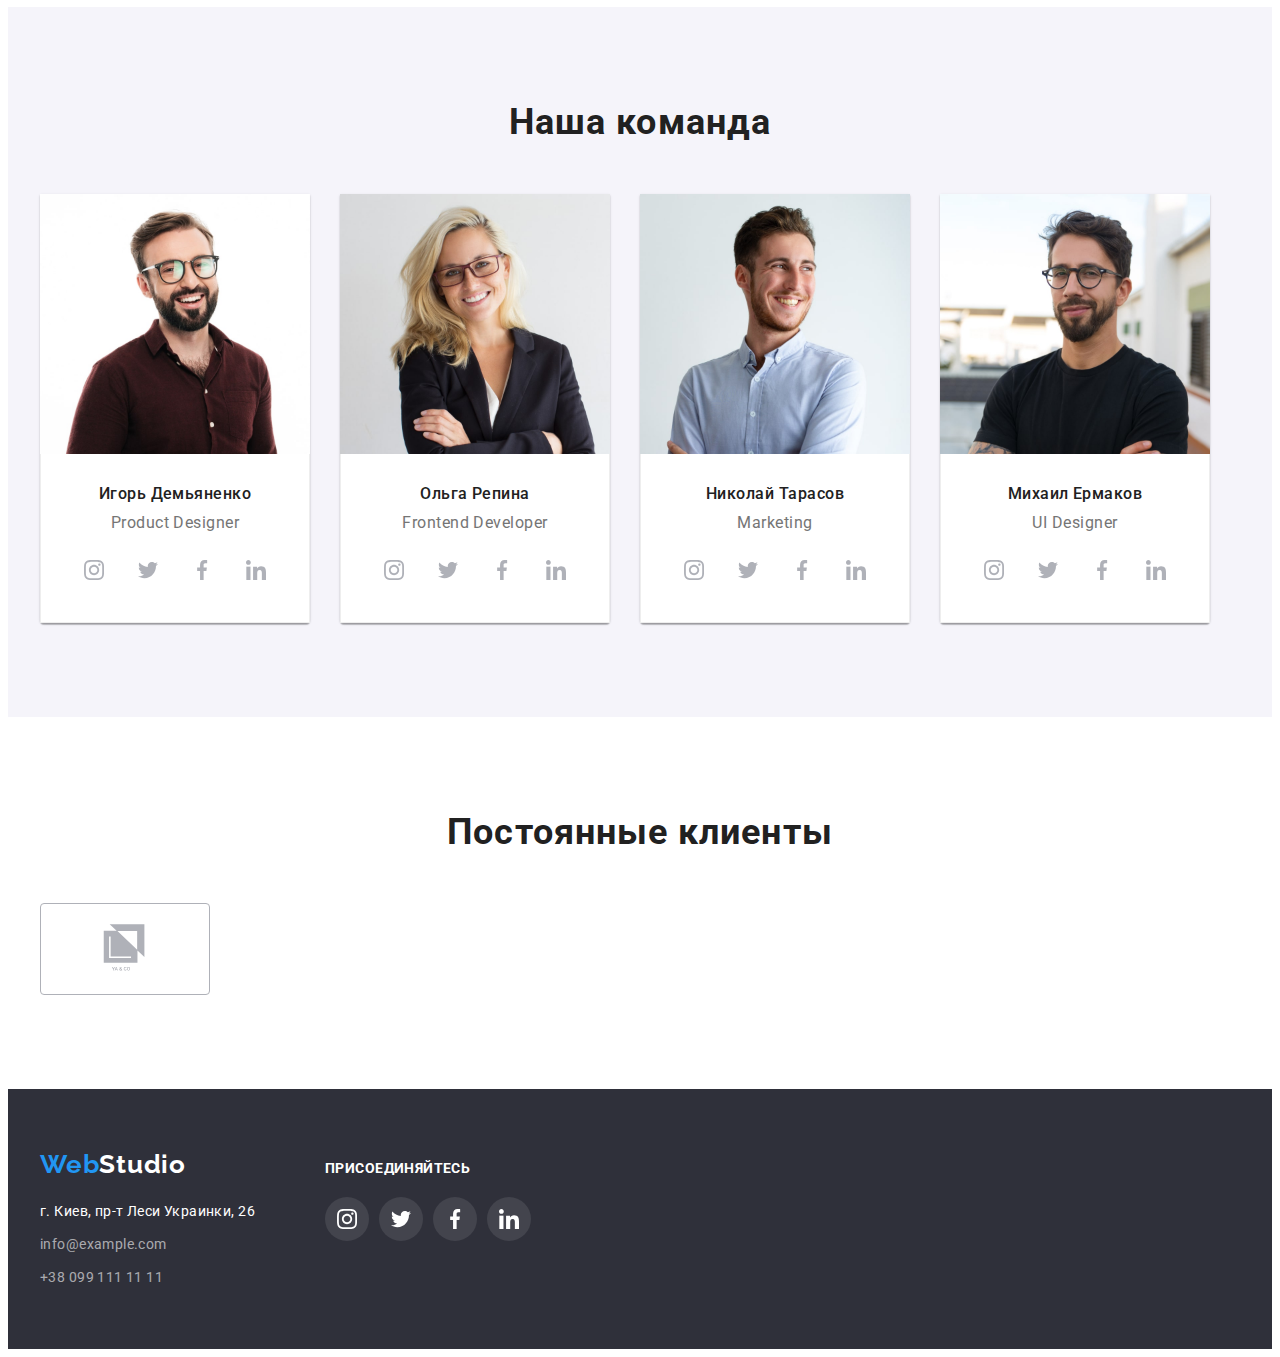
==== commit 445471c2: "add clients" ====
--- a/index.html
+++ b/index.html
@@ -67,19 +67,19 @@
         <div class="container">
         <h2 class="visually-hidden">Особенности</h2>
                 <ul class="pecu-box list">
-                    <li class="pecu-details">
+                    <li class="pecu-details pecu-details-antenna pecu-icon">
                         <h3 class="pecu-subtitle">Внимание к деталям</h3>
                         <p class="pecu-text">Идейные соображения, а также начало повседневной работы по формированию позиции.</p>
                     </li>
-                    <li class="pecu-details">
+                    <li class="pecu-details pecu-details-clock pecu-icon">
                         <h3 class="pecu-subtitle">Пунктуальность</h3>
                         <p class="pecu-text">Задача организации, в особенности же рамки и место обучения кадров влечет за собой.</p>
                     </li>
-                    <li class="pecu-details">
+                    <li class="pecu-details pecu-details-diagram pecu-icon">
                         <h3 class="pecu-subtitle">Планирование</h3>
                         <p class="pecu-text">Равным образом консультация с широким активом в значительной степени обуславливает.</p>
                     </li>
-                    <li class="pecu-details">
+                    <li class="pecu-details pecu-details-astronaut pecu-icon">
                         <h3 class="pecu-subtitle">Современные технологии</h3>
                         <p class="pecu-text">Значимость этих проблем настолько очевидна, что реализация плановых заданий.</p>
                     </li>
@@ -282,9 +282,13 @@
     <section class="clients">
         <div class="container">
             <h2 class="clients-title">Постоянные клиенты</h2>
-            <ul class="list">
-                <li>
-    
+            <ul class="clients-list list">
+                <li class="clients-item">
+                    <a class="clients-link" href="">
+                        <svg class="clients-link-icon" width="106" height="60">
+                            <use href="./images/icons.svg#icon-Logo1"></use>
+                        </svg>
+                    </a>
                 </li>
             </ul>
         </div>
@@ -294,7 +298,8 @@
 <!---------------------FOOTER---------------------------->
 
 <footer class="footer">
-    <div class="container footer-container">
+    <div class="footer-container container">
+    <div class="adress-container">
         <a class="footer-logo link" lang="en" href="./"><span class="logo-web">Web</span>Studio</a>
         <address>
             <ul class="footer-address list">
@@ -312,6 +317,40 @@
             </ul>
         </address>
     </div>
+    <div class="footer-conect">
+        <h2 class="footer-title">присоединяйтесь</h2>
+        <ul class="footer-social-list list">
+            <li class="footer-social-item">
+                <a class="footer-social-link link" href="">
+                    <svg class="footer-social-icon" width="20" height="20">
+                        <use href="./images/icons.svg#icon-instagram"></use>
+                    </svg>
+                </a>
+            </li>
+            <li class="footer-social-item">
+                <a class="footer-social-link link" href="">
+                    <svg class="footer-social-icon" width="20" height="20">
+                        <use href="./images/icons.svg#icon-twitter"></use>
+                    </svg>
+                </a>
+            </li>
+            <li class="footer-social-item">
+                <a class="footer-social-link link" href="">
+                    <svg class="footer-social-icon" width="20" height="20">
+                        <use href="./images/icons.svg#icon-facebook"></use>
+                    </svg>
+                </a>
+            </li>
+            <li class="footer-social-item">
+                <a class="footer-social-link link" href="">
+                    <svg class="footer-social-icon" width="20" height="20">
+                        <use href="./images/icons.svg#icon-linkedin"></use>
+                    </svg>
+                </a>
+            </li>
+        </ul>
+    </div>
+    </div>
 </footer>
 </body>
 </html>--- a/css/styles.css
+++ b/css/styles.css
@@ -55,13 +55,14 @@
 
 /* -----------------------HEADER--------------------- */
 
+
+.header-container {
+    display: flex;
+}
+
 .header-nav {
     display: flex;
     align-items: center;
-}
-
-.header-container {
-    display: flex;
 }
 
 .header-adress {
@@ -137,8 +138,8 @@
 }
 
 .header-mail-icons {
+    fill: var(--main-text-color);
     margin-right: 10px;
-    fill: var(--main-text-color);
 }
 
 .header-mail:hover,
@@ -253,8 +254,38 @@
     margin-right: 30px;
 }
 
+
 .pecu-details {
     width: 270px;
+}
+
+.pecu-icon::before {
+    display: block;
+    content: '';
+    height: 270px;
+    height: 120px;
+    border-radius: 4px;
+    margin-bottom: 30px;
+    background-color: #F5F4FA;
+    background-repeat: no-repeat;
+    background-position: center;
+}
+
+.pecu-details-antenna::before {
+    background-image: url("../images/antenna.svg");
+}
+
+.pecu-details-clock::before {
+    background-image: url("../images/clock.svg");
+}
+
+.pecu-details-diagram::before {
+    background-image: url("../images/diagram.svg");
+}
+
+.pecu-details-astronaut::before {
+    background-image: url("../images/astronaut.svg");
+    
 }
 
 .pecu-details:not(:last-child) {
@@ -421,6 +452,31 @@
     margin-bottom: 50px;
 }
 
+.clients-item {
+    display: flex;
+    align-items: center;
+    width: 170px;
+    height: 92px;
+
+    border: 1px solid #AFB1B8;
+    box-sizing: border-box;
+    border-radius: 4px;
+}
+
+.clients-item:hover,
+.clients-item:focus {
+    border-color: var(--accent-color);
+}
+
+.clients-link {
+    margin: 0 auto;
+}
+
+.clients-link-icon {
+    fill: #AFB1B8;
+}
+
+
 /* -----------------------FOOTER--------------------- */
 
 
@@ -430,6 +486,11 @@
     padding-bottom: 60px;
 }
 
+.footer-container {
+    display: flex;
+    
+}
+
 .footer-logo {
     display: block;
     margin-bottom: 20px;
@@ -485,6 +546,62 @@
     letter-spacing: 0.03em;
     color: rgba(255, 255, 255, 0.6);
 }
+
+.footer-conect {
+    display: flex;
+    flex-direction: column;
+    margin-top: 12px;
+    margin-left: 70px;
+    
+}
+
+.footer-title {
+    margin-bottom: 20px;
+
+    font-style: normal;
+    font-weight: 700;
+    font-size: 14px;
+    line-height: 1.14;
+    letter-spacing: 0.03em;
+    text-transform: uppercase;
+    color: var(--white-color);
+    }
+
+
+.footer-social-list {
+    display: flex;
+    align-items: center;
+}
+
+.footer-social-item {
+    width: 44px;
+    height: 44px;
+    background-color: #43444D;
+    border-radius: 50%;
+}
+
+.footer-social-item:hover,
+.footer-social-item:focus {
+    background-color: var(--accent-color);
+}
+
+.footer-social-item:not(:last-child) {
+    margin-right: 10px;
+}
+
+.footer-social-link {
+    width: 100%;
+    height: 100%;
+
+    display: flex;
+    align-items: center;
+    justify-content: center;
+}
+
+.footer-social-icon {
+    fill: var(--white-color);
+}
+
 
 
 /* -----------------------LIST TWO--------------------- */
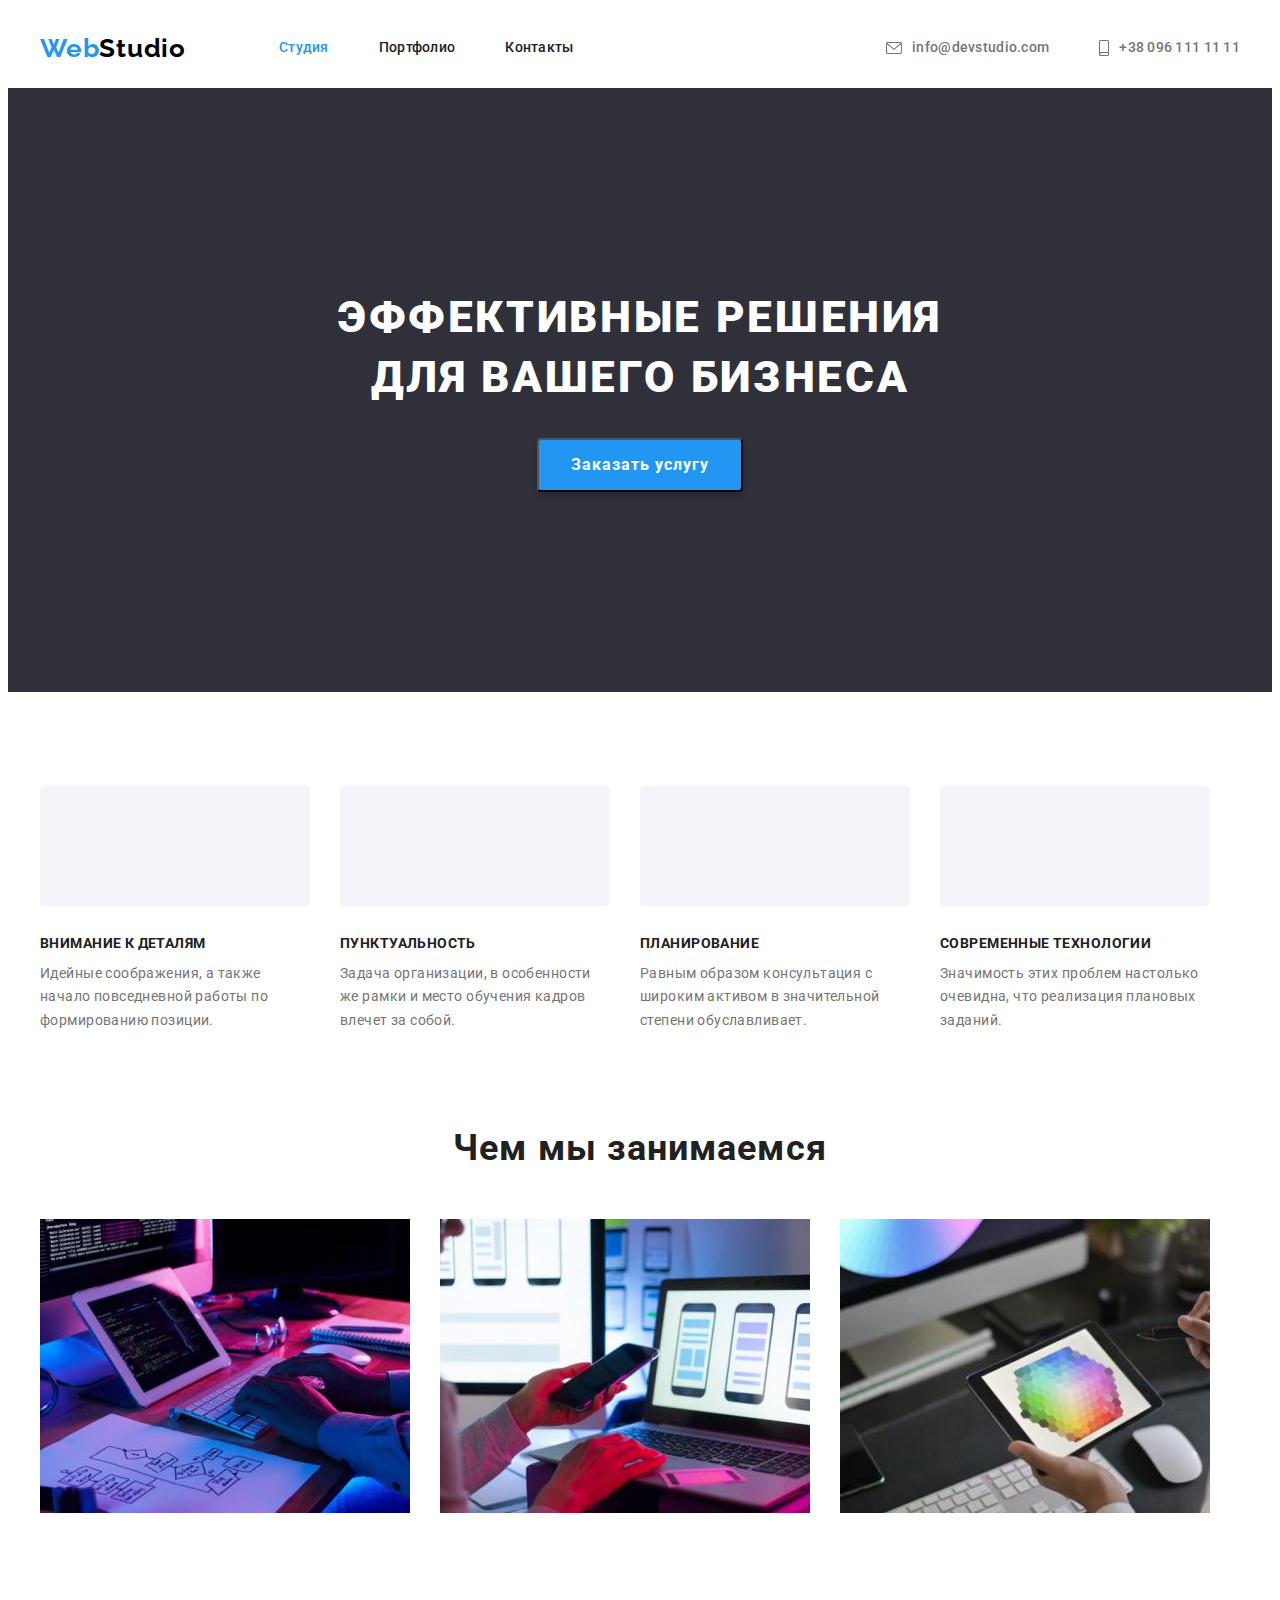
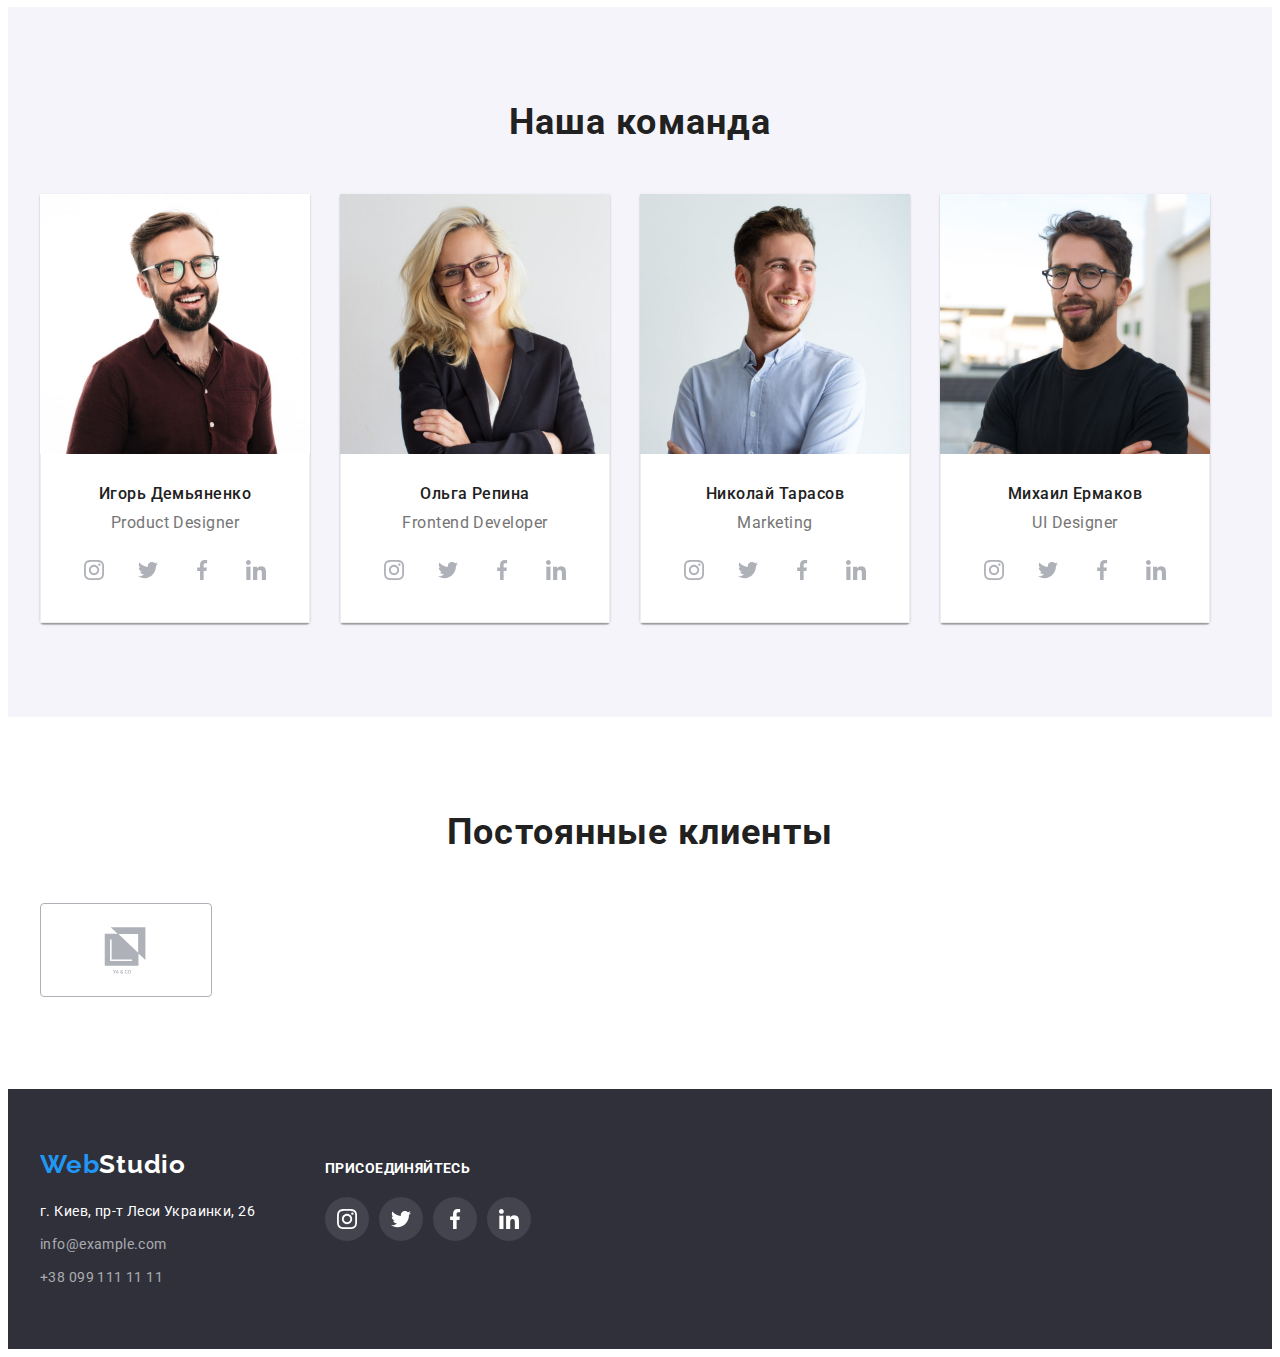
==== commit 0d642481: "add header" ====
--- a/index.html
+++ b/index.html
@@ -34,7 +34,7 @@
             <li class="header-contacts">
                 <a class="header-mail link" href="mailto:info@devstudio.com">
                     <svg class="header-mail-icons" width="16" height="12">
-                        <use href="/images/icons.svg#icon-mail"></use>
+                        <use href="./images/icons.svg#icon-mail"></use>
                     </svg>
                     info@devstudio.com</a>
             </li>
--- a/css/styles.css
+++ b/css/styles.css
@@ -453,29 +453,33 @@
 }
 
 .clients-item {
-    display: flex;
-    align-items: center;
     width: 170px;
     height: 92px;
-
+}
+
+.clients-link:hover,
+.clients-link:focus {
+    border-color: var(--accent-color);
+}
+
+.clients-link {
+    width: 100%;
+    height: 100%;
+    display: flex;
+    align-items: center;
+    justify-content: center;
     border: 1px solid #AFB1B8;
-    box-sizing: border-box;
     border-radius: 4px;
-}
-
-.clients-item:hover,
-.clients-item:focus {
-    border-color: var(--accent-color);
-}
-
-.clients-link {
-    margin: 0 auto;
 }
 
 .clients-link-icon {
     fill: #AFB1B8;
 }
 
+.clients-link:hover .clients-link-icon,
+.clients-link:focus .clients-link-icon {
+    fill: var(--accent-color);
+}
 
 /* -----------------------FOOTER--------------------- */
 
